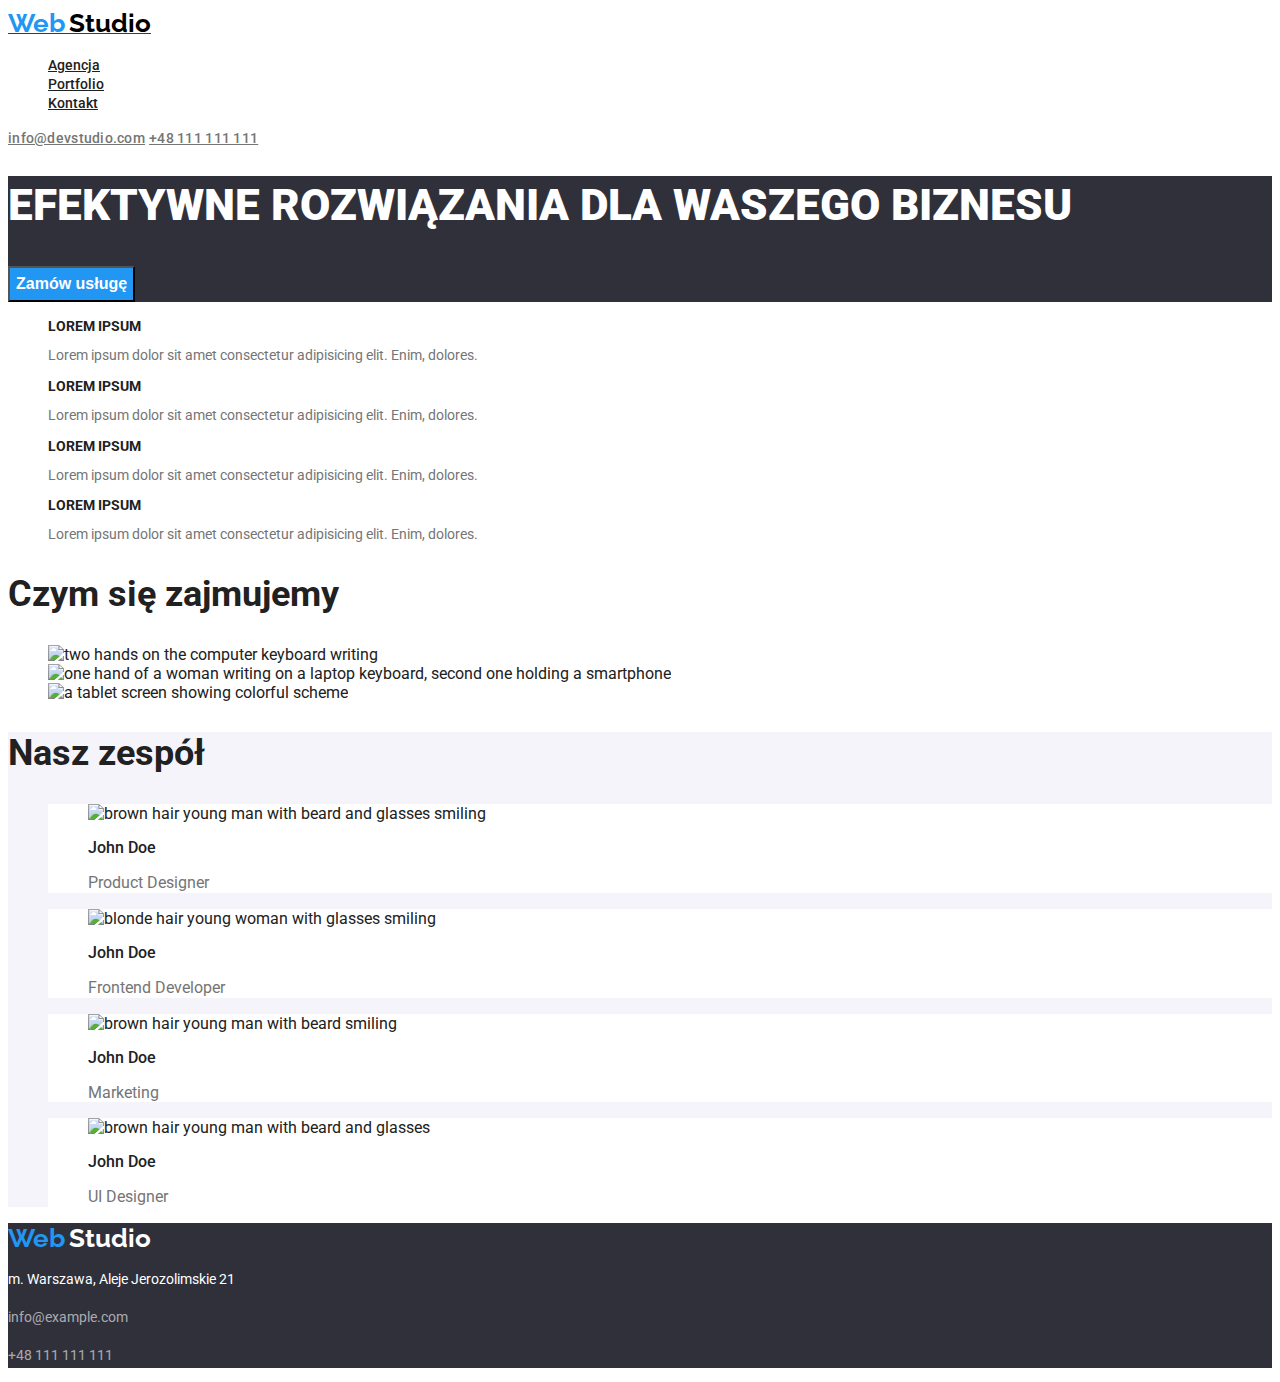
==== index.html @ 8a974d8d "footer elements changed" ====
<!DOCTYPE html>
<html lang="en">
  <head>
    <meta charset="UTF-8" />
    <meta http-equiv="X-UA-Compatible" content="IE=edge" />
    <meta name="viewport" content="width=device-width, initial-scale=1.0" />
    <title>Studio</title>
    <link href="css/styles.css" rel="stylesheet" />
    <link rel="preconnect" href="https://fonts.googleapis.com" />
    <link rel="preconnect" href="https://fonts.gstatic.com" crossorigin />
    <link
      href="https://fonts.googleapis.com/css2?family=Raleway:wght@700&family=Roboto:wght@400;500;700;900&display=swap"
      rel="stylesheet"
    />
  </head>
  <body>
    <header class="menu">
      <div class="menu-logo">
        <a href=""
          ><span class="menu-web">Web</span>
          <span class="menu-studio">Studio</span></a
        >
      </div>
      <nav>
        <ul class="menu-nav">
          <li><a class="menu-nav-link" href="index.html">Agencja</a></li>
          <li><a class="menu-nav-link" href="portfolio.html">Portfolio</a></li>
          <li><a class="menu-nav-link" href="">Kontakt</a></li>
        </ul>
      </nav>
      <a class="menu-nav-mail" href="mailto:info@devstudio.com"
        >info@devstudio.com</a
      >
      <a class="menu-nav-tel" href="tel:&plus;48111111111"
        >&plus;48 111 111 111</a
      >
    </header>
    <main class="studio">
      <section class="studio-slider">
        <h1>EFEKTYWNE ROZWIĄZANIA DLA WASZEGO BIZNESU</h1>
        <button class="studio-slider-button" type="button">Zamów usługę</button>
      </section>
      <div class="studio-things">
        <ul class="studio-things-list">
          <li>
            <h3 class="studio-things-list-item">LOREM IPSUM</h3>
            <p class="studio-things-list-par">
              Lorem ipsum dolor sit amet consectetur adipisicing elit. Enim,
              dolores.
            </p>
          </li>
          <li>
            <h3 class="studio-things-list-item">LOREM IPSUM</h3>
            <p class="studio-things-list-par">
              Lorem ipsum dolor sit amet consectetur adipisicing elit. Enim,
              dolores.
            </p>
          </li>
          <li>
            <h3 class="studio-things-list-item">LOREM IPSUM</h3>
            <p class="studio-things-list-par">
              Lorem ipsum dolor sit amet consectetur adipisicing elit. Enim,
              dolores.
            </p>
          </li>
          <li>
            <h3 class="studio-things-list-item">LOREM IPSUM</h3>
            <p class="studio-things-list-par">
              Lorem ipsum dolor sit amet consectetur adipisicing elit. Enim,
              dolores.
            </p>
          </li>
        </ul>
      </div>
      <section class="studio-what">
        <h2 class="studio-what-heading">Czym się zajmujemy</h2>
        <ul class="studio-what-list">
          <li>
            <img
              class="studio-what-list-img"
              src="images/box1.jpg"
              alt="two hands on the computer keyboard writing"
              width="370"
              height="294"
            />
          </li>
          <li>
            <img
              class="studio-what-list-img"
              src="images/box2.jpg"
              alt="one hand of a woman writing on a laptop keyboard, second one holding a smartphone"
              width="370"
              height="294"
            />
          </li>
          <li>
            <img
              class="studio-what-list-img"
              src="images/box3.jpg"
              alt="a tablet screen showing colorful scheme"
              width="370"
              height="294"
            />
          </li>
        </ul>
      </section>
      <section class="studio-team">
        <h2 class="studio-team-heading">Nasz zespół</h2>
        <ul class="studio-team-list">
          <li>
            <figure class="studio-team-fig">
              <img
                class="studio-team-fig-img"
                src="images/img1.jpg"
                alt="brown hair young man with beard and glasses smiling"
                width="270"
                height="260"
              />
              <figcaption>
                <p class="studio-team-figcaption1">John Doe</p>
                <p class="studio-team-figcaption2">Product Designer</p>
              </figcaption>
            </figure>
          </li>
          <li>
            <figure class="studio-team-fig">
              <img
                class="studio-team-fig-img"
                src="images/img2.jpg"
                alt="blonde hair young woman with glasses smiling"
                width="270"
                height="260"
              />
              <figcaption>
                <p class="studio-team-figcaption1">John Doe</p>
                <p class="studio-team-figcaption2">Frontend Developer</p>
              </figcaption>
            </figure>
          </li>
          <li>
            <figure class="studio-team-fig">
              <img
                class="studio-team-fig-img"
                src="images/img3.jpg"
                alt="brown hair young man with beard smiling"
                width="270"
                height="260"
              />
              <figcaption>
                <p class="studio-team-figcaption1">John Doe</p>
                <p class="studio-team-figcaption2">Marketing</p>
              </figcaption>
            </figure>
          </li>
          <li>
            <figure class="studio-team-fig">
              <img
                class="studio-team-fig-img"
                src="images/img4.jpg"
                alt="brown hair young man with beard and glasses"
                width="270"
                height="260"
              />
              <figcaption>
                <p class="studio-team-figcaption1">John Doe</p>
                <p class="studio-team-figcaption2">UI Designer</p>
              </figcaption>
            </figure>
          </li>
        </ul>
      </section>
    </main>
    <footer class="menu-down">
      <span class="menu-web">Web</span>
      <span class="menu-studio-down">Studio</span>
      <address class="menu-down-address">
        <p class="menu-down-address-par1">
          m. Warszawa, Aleje Jerozolimskie 21
        </p>
        <p>
          <a class="menu-down-address-par2" href="mailto:info@example.com"
            >info@example.com</a
          >
        </p>
        <p>
          <a class="menu-down-address-par3" href="tel:&plus;48111111111"
            >+48 111 111 111</a
          >
        </p>
      </address>
    </footer>
  </body>
</html>
---- css/styles.css ----
/* variables */
:root {
  --realblack-color: #000;
  --black-color: #212121;
  --white-color: #fff;
  --blue-color: #2196f3;
  --darkgrey-color: #2f303a;
  --grey-color: #757575;
  --studioteam-color: #f5f4fa;
}

/* global styles */
body {
  font-family: Roboto, Raleway, sans-serif;
  color: var(--black-color);
}

/* navigation styles */
.menu {
  background-color: var(--white-color);
}

.menu-web {
  color: var(--blue-color);
  font-family: "Raleway";
  font-weight: 700;
  font-size: 26px;
  line-height: 1.19;
}

.menu-studio {
  color: var(--realblack-color);
  font-family: "Raleway";
  font-weight: 700;
  font-size: 26px;
  line-height: 1.19;
}

.menu-studio-down {
  color: var(--white-color);
  font-family: "Raleway";
  font-weight: 700;
  font-size: 26px;
  line-height: 1.19;
}

.menu-nav {
  list-style-type: none;
}

.menu-nav-link {
  color: var(--black-color);
  font-family: "Roboto";
  font-weight: 500;
  font-size: 14px;
  line-height: 1.14;
}

.menu-nav-link:hover,
.menu-nav-link:focus {
  color: var(--blue-color);
}

.menu-nav-mail,
.menu-nav-tel {
  color: var(--grey-color);
  font-weight: 500;
  font-size: 14px;
  line-height: 1.14;
  letter-spacing: 0.02em;
}

.menu-nav-mail:hover,
.menu-nav-tel:hover,
.menu-nav-mail:focus,
.menu-nav-tel:focus {
  color: var(--blue-color);
}

.menu-down {
  background-color: var(--darkgrey-color);
}
.menu-down-address {
  font-style: normal;
  font-size: 14px;
  line-height: 1.71;
}

.menu-down-address-par1 {
  color: var(--white-color);
  font-size: 14px;
  font-style: normal;
  line-height: 1.71;
}

.menu-down-address-par2 {
  color: rgba(255, 255, 255, 0.6);
  text-decoration: none;
  font-size: 14px;
  font-style: normal;
  line-height: 1.71;
}

.menu-down-address-par2:hover,
.menu-down-address-par2:focus {
  color: var(--blue-color);
}

.menu-down-address-par3 {
  color: rgba(255, 255, 255, 0.6);
  text-decoration: none;
  font-size: 14px;
  font-style: normal;
  line-height: 1.71;
}
.menu-down-address-par3:hover,
.menu-down-address-par3:focus {
  color: var(--blue-color);
}

/* studio page styles */
.studio {
  background-color: var(--white-color);
}

.studio-slider {
  background-color: var(--darkgrey-color);
}

.studio-slider > h1 {
  color: var(--white-color);
  font-weight: 900;
  font-size: 44px;
  line-height: 1.36;
}

.studio-slider-button {
  color: var(--white-color);
  background: var(--blue-color);
  font-weight: 700;
  font-size: 16px;
  line-height: 1.87;
  cursor: pointer;
}

.studio-slider-button:hover,
.studio-slider-button:focus {
  color: var(--blue-color);
  background: var(--white-color);
  cursor: pointer;
}

.studio-things-list {
  list-style-type: none;
}

.studio-things-list-item {
  color: var(--black-color);
  font-weight: 700;
  font-size: 14px;
  font-language-override: 100%;
}

.studio-things-list-par {
  color: var(--grey-color);
  font-size: 14px;
  line-height: 1.14;
}

.studio-what-heading {
  color: var(--black-color);
  font-weight: 700;
  font-size: 36px;
  line-height: 1.17;
}

.studio-what-list {
  list-style-type: none;
}
.studio-team {
  background-color: var(--studioteam-color);
}
.studio-team-heading {
  color: var(--black-color);
  font-weight: 700;
  font-size: 36px;
  line-height: 1.17;
}

.studio-team-list {
  list-style-type: none;
}

.studio-team-list > li {
  background-color: var(--white-color);
}

.studio-team-figcaption1 {
  color: var(--black-color);
  font-weight: 500;
  font-size: 16px;
  line-height: 118.75%;
}

.studio-team-figcaption2 {
  color: var(--grey-color);
  font-size: 16px;
  line-height: 1.18;
}

/* portfolio page styles */
.filters-buttons {
  list-style-type: none;
}

.filters-buttons button {
  background: var(--studioteam-color);
  font-weight: 500;
  font-size: 16px;
  line-height: 1.62;
  cursor: pointer;
}

.filters-buttons button:hover,
.filters-buttons button:focus {
  background: var(--blue-color);
  color: var(--white-color);
  cursor: pointer;
}

.projects-list {
  list-style-type: none;
}

.projects-list > li {
  background-color: var(--white-color);
}

.projects-list-figcaption {
  font-weight: 700;
  font-size: 18px;
  line-height: 0.5;
}

.projects-list-figcaption-par {
  color: var(--grey-color);
  font-weight: 400;
  font-size: 16px;
  line-height: 0.53;
}
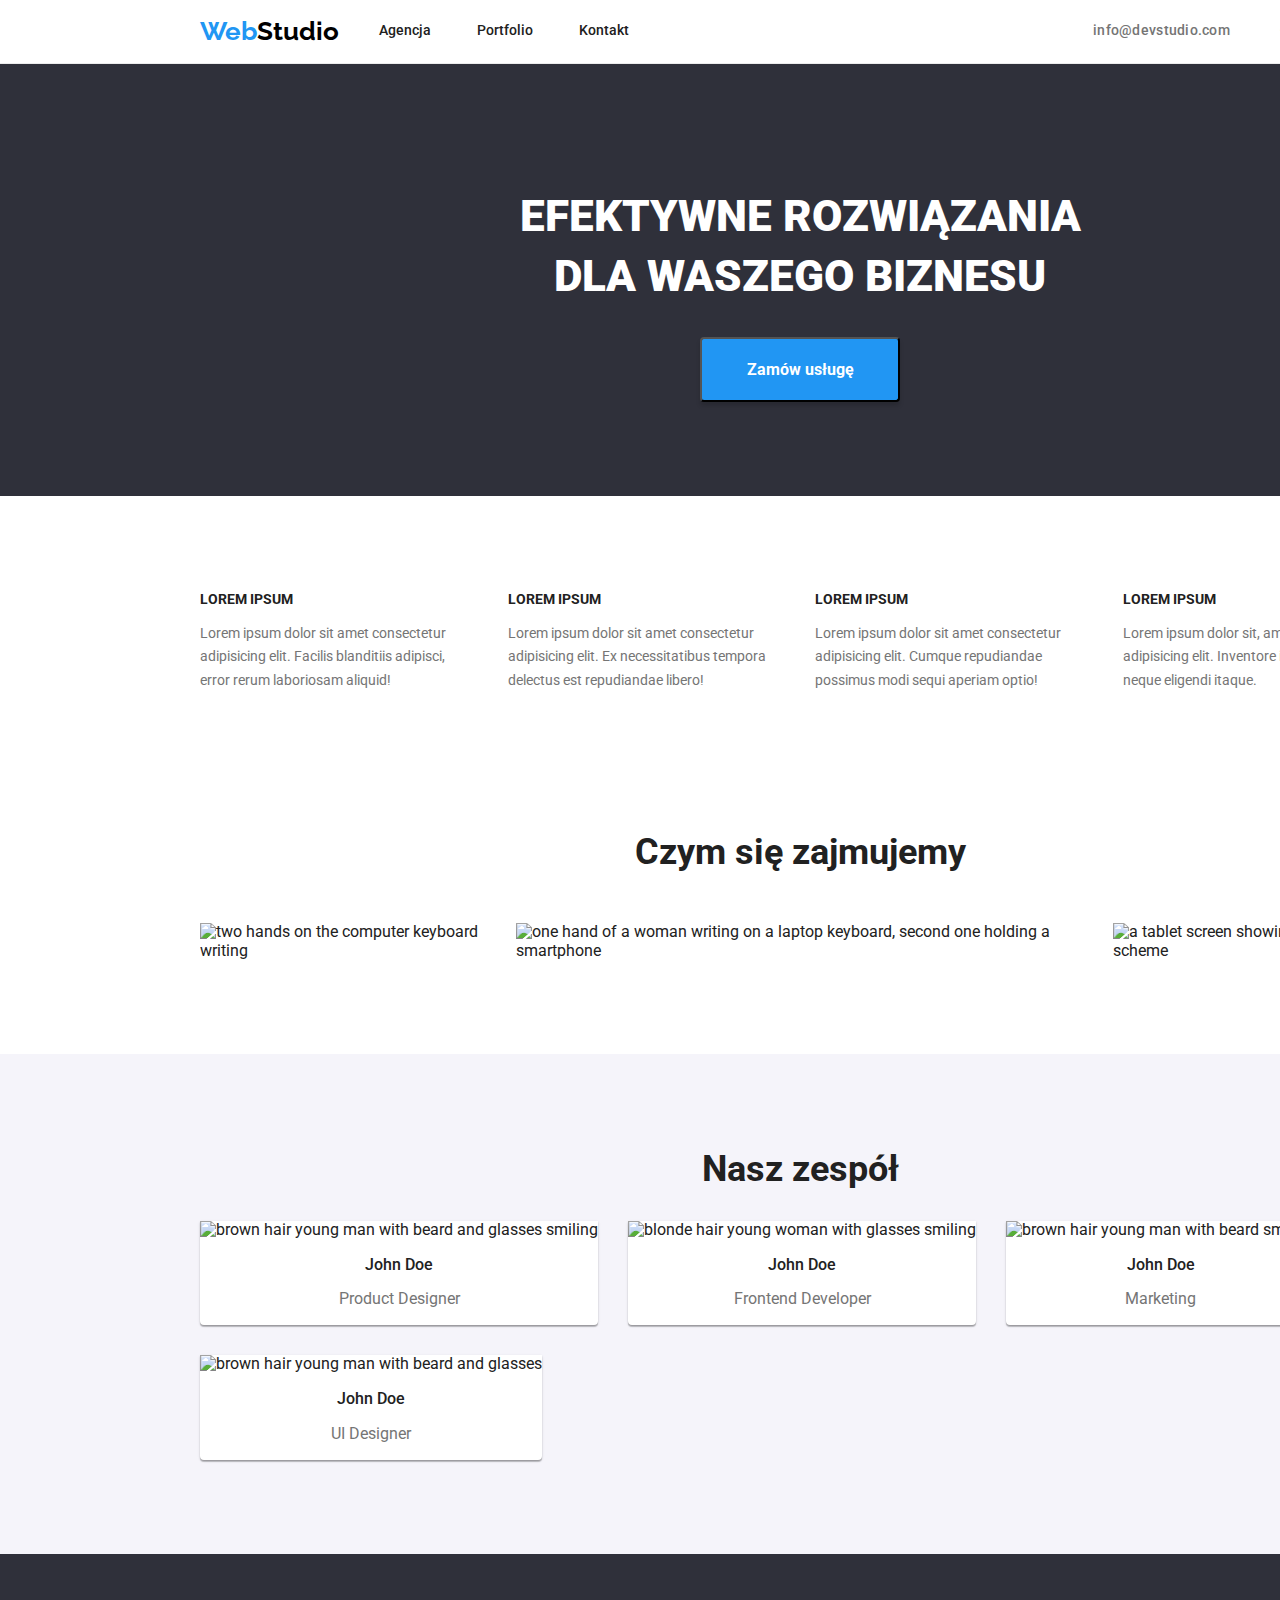
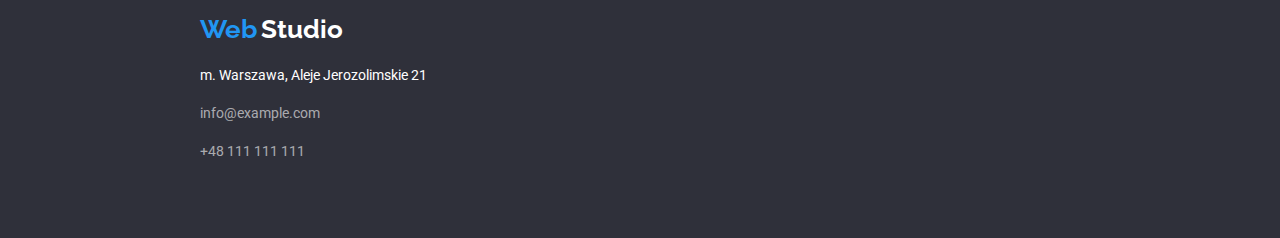
==== commit 740bd882: "flex elements addes" ====
--- a/index.html
+++ b/index.html
@@ -5,6 +5,10 @@
     <meta http-equiv="X-UA-Compatible" content="IE=edge" />
     <meta name="viewport" content="width=device-width, initial-scale=1.0" />
     <title>Studio</title>
+    <link
+      rel="stylesheet"
+      href="https://cdnjs.cloudflare.com/ajax/libs/modern-normalize/1.0.0/modern-normalize.min.css"
+    />
     <link href="css/styles.css" rel="stylesheet" />
     <link rel="preconnect" href="https://fonts.googleapis.com" />
     <link rel="preconnect" href="https://fonts.gstatic.com" crossorigin />
@@ -15,179 +19,199 @@
   </head>
   <body>
     <header class="menu">
-      <div class="menu-logo">
-        <a href=""
-          ><span class="menu-web">Web</span>
-          <span class="menu-studio">Studio</span></a
-        >
+      <div class="container">
+        <ul class="menu-list">
+          <li>
+            <a class="menu-list-link" href=""
+              ><span class="menu-web">Web</span
+              ><span class="menu-studio">Studio</span></a
+            >
+          </li>
+          <li>
+            <nav>
+              <ul class="menu-nav">
+                <li class="menu-nav-list">
+                  <a class="menu-nav-link" href="index.html">Agencja</a>
+                </li>
+                <li class="menu-nav-list">
+                  <a class="menu-nav-link" href="portfolio.html">Portfolio</a>
+                </li>
+                <li class="menu-nav-list">
+                  <a class="menu-nav-link" href="">Kontakt</a>
+                </li>
+              </ul>
+            </nav>
+          </li>
+          <li>
+            <a class="menu-nav-mail" href="mailto:info@devstudio.com"
+              >info@devstudio.com</a
+            >
+          </li>
+          <li>
+            <a class="menu-nav-tel" href="tel:&plus;48111111111"
+              >&plus;48 111 111 111</a
+            >
+          </li>
+        </ul>
       </div>
-      <nav>
-        <ul class="menu-nav">
-          <li><a class="menu-nav-link" href="index.html">Agencja</a></li>
-          <li><a class="menu-nav-link" href="portfolio.html">Portfolio</a></li>
-          <li><a class="menu-nav-link" href="">Kontakt</a></li>
-        </ul>
-      </nav>
-      <a class="menu-nav-mail" href="mailto:info@devstudio.com"
-        >info@devstudio.com</a
-      >
-      <a class="menu-nav-tel" href="tel:&plus;48111111111"
-        >&plus;48 111 111 111</a
-      >
     </header>
     <main class="studio">
-      <section class="studio-slider">
-        <h1>EFEKTYWNE ROZWIĄZANIA DLA WASZEGO BIZNESU</h1>
-        <button class="studio-slider-button" type="button">Zamów usługę</button>
+      <section class="section studio-slider">
+        <div class="container">
+          <div class="studio-slider-inside">
+            <h1>EFEKTYWNE ROZWIĄZANIA<br/>DLA WASZEGO BIZNESU</h1>
+            <button class="studio-slider-button" type="button"><p class="studio-slider-button-text">Zamów usługę</p></button>
+          </div>
+        </div>
       </section>
-      <div class="studio-things">
-        <ul class="studio-things-list">
-          <li>
-            <h3 class="studio-things-list-item">LOREM IPSUM</h3>
-            <p class="studio-things-list-par">
-              Lorem ipsum dolor sit amet consectetur adipisicing elit. Enim,
-              dolores.
-            </p>
-          </li>
-          <li>
-            <h3 class="studio-things-list-item">LOREM IPSUM</h3>
-            <p class="studio-things-list-par">
-              Lorem ipsum dolor sit amet consectetur adipisicing elit. Enim,
-              dolores.
-            </p>
-          </li>
-          <li>
-            <h3 class="studio-things-list-item">LOREM IPSUM</h3>
-            <p class="studio-things-list-par">
-              Lorem ipsum dolor sit amet consectetur adipisicing elit. Enim,
-              dolores.
-            </p>
-          </li>
-          <li>
-            <h3 class="studio-things-list-item">LOREM IPSUM</h3>
-            <p class="studio-things-list-par">
-              Lorem ipsum dolor sit amet consectetur adipisicing elit. Enim,
-              dolores.
-            </p>
-          </li>
-        </ul>
+      <div class="section studio-things">
+          <div class="container">
+          <ul class="studio-things-list">
+            <li>
+              <h3 class="studio-things-list-item">LOREM IPSUM</h3>
+              <p class="studio-things-list-par">
+                Lorem ipsum dolor sit amet consectetur adipisicing elit. Facilis blanditiis adipisci, error rerum laboriosam aliquid!
+              </p>
+            </li>
+            <li>
+              <h3 class="studio-things-list-item">LOREM IPSUM</h3>
+              <p class="studio-things-list-par">
+                Lorem ipsum dolor sit amet consectetur adipisicing elit. Ex necessitatibus tempora delectus est repudiandae libero!
+              </p>
+            </li>
+            <li>
+              <h3 class="studio-things-list-item">LOREM IPSUM</h3>
+              <p class="studio-things-list-par">
+                Lorem ipsum dolor sit amet consectetur adipisicing elit. Cumque repudiandae possimus modi sequi aperiam optio!
+              </p>
+            </li>
+            <li>
+              <h3 class="studio-things-list-item">LOREM IPSUM</h3>
+              <p class="studio-things-list-par">
+                Lorem ipsum dolor sit, amet consectetur adipisicing elit. Inventore impedit illo odio neque eligendi itaque.
+              </p>
+            </li>
+          </ul>
+        </div>
       </div>
-      <section class="studio-what">
-        <h2 class="studio-what-heading">Czym się zajmujemy</h2>
-        <ul class="studio-what-list">
-          <li>
-            <img
-              class="studio-what-list-img"
-              src="images/box1.jpg"
-              alt="two hands on the computer keyboard writing"
-              width="370"
-              height="294"
-            />
-          </li>
-          <li>
-            <img
-              class="studio-what-list-img"
-              src="images/box2.jpg"
-              alt="one hand of a woman writing on a laptop keyboard, second one holding a smartphone"
-              width="370"
-              height="294"
-            />
-          </li>
-          <li>
-            <img
-              class="studio-what-list-img"
-              src="images/box3.jpg"
-              alt="a tablet screen showing colorful scheme"
-              width="370"
-              height="294"
-            />
-          </li>
-        </ul>
+      <section class="section studio-what">
+        <div class="container">
+          <h2 class="studio-what-heading">Czym się zajmujemy</h2>
+          <ul class="studio-what-list">
+            <li>
+              <img
+                class="studio-what-list-img"
+                src="images/box1.jpg"
+                alt="two hands on the computer keyboard writing"
+              />
+            </li>
+            <li>
+              <img
+                class="studio-what-list-img"
+                src="images/box2.jpg"
+                alt="one hand of a woman writing on a laptop keyboard, second one holding a smartphone"
+              />
+            </li>
+            <li>
+              <img
+                class="studio-what-list-img"
+                src="images/box3.jpg"
+                alt="a tablet screen showing colorful scheme"
+              />
+            </li>
+          </ul>
+        </div>
       </section>
-      <section class="studio-team">
-        <h2 class="studio-team-heading">Nasz zespół</h2>
-        <ul class="studio-team-list">
-          <li>
-            <figure class="studio-team-fig">
-              <img
-                class="studio-team-fig-img"
-                src="images/img1.jpg"
-                alt="brown hair young man with beard and glasses smiling"
-                width="270"
-                height="260"
-              />
-              <figcaption>
-                <p class="studio-team-figcaption1">John Doe</p>
-                <p class="studio-team-figcaption2">Product Designer</p>
-              </figcaption>
-            </figure>
-          </li>
-          <li>
-            <figure class="studio-team-fig">
-              <img
-                class="studio-team-fig-img"
-                src="images/img2.jpg"
-                alt="blonde hair young woman with glasses smiling"
-                width="270"
-                height="260"
-              />
-              <figcaption>
-                <p class="studio-team-figcaption1">John Doe</p>
-                <p class="studio-team-figcaption2">Frontend Developer</p>
-              </figcaption>
-            </figure>
-          </li>
-          <li>
-            <figure class="studio-team-fig">
-              <img
-                class="studio-team-fig-img"
-                src="images/img3.jpg"
-                alt="brown hair young man with beard smiling"
-                width="270"
-                height="260"
-              />
-              <figcaption>
-                <p class="studio-team-figcaption1">John Doe</p>
-                <p class="studio-team-figcaption2">Marketing</p>
-              </figcaption>
-            </figure>
-          </li>
-          <li>
-            <figure class="studio-team-fig">
-              <img
-                class="studio-team-fig-img"
-                src="images/img4.jpg"
-                alt="brown hair young man with beard and glasses"
-                width="270"
-                height="260"
-              />
-              <figcaption>
-                <p class="studio-team-figcaption1">John Doe</p>
-                <p class="studio-team-figcaption2">UI Designer</p>
-              </figcaption>
-            </figure>
-          </li>
-        </ul>
+      <section class="section studio-team">
+        <div class="container">
+          <h2 class="studio-team-heading">Nasz zespół</h2>
+          <ul class="studio-team-list">
+            <li>
+              <figure class="studio-team-fig">
+                <img
+                  class="studio-team-fig-img"
+                  src="images/img1.jpg"
+                  alt="brown hair young man with beard and glasses smiling"
+                  width="270"
+                  height="260"
+                />
+                <figcaption>
+                  <p class="studio-team-figcaption1">John Doe</p>
+                  <p class="studio-team-figcaption2">Product Designer</p>
+                </figcaption>
+              </figure>
+            </li>
+            <li>
+              <figure class="studio-team-fig">
+                <img
+                  class="studio-team-fig-img"
+                  src="images/img2.jpg"
+                  alt="blonde hair young woman with glasses smiling"
+                  width="270"
+                  height="260"
+                />
+                <figcaption>
+                  <p class="studio-team-figcaption1">John Doe</p>
+                  <p class="studio-team-figcaption2">Frontend Developer</p>
+                </figcaption>
+              </figure>
+            </li>
+            <li>
+              <figure class="studio-team-fig">
+                <img
+                  class="studio-team-fig-img"
+                  src="images/img3.jpg"
+                  alt="brown hair young man with beard smiling"
+                  width="270"
+                  height="260"
+                />
+                <figcaption>
+                  <p class="studio-team-figcaption1">John Doe</p>
+                  <p class="studio-team-figcaption2">Marketing</p>
+                </figcaption>
+              </figure>
+            </li>
+            <li>
+              <figure class="studio-team-fig">
+                <img
+                  class="studio-team-fig-img"
+                  src="images/img4.jpg"
+                  alt="brown hair young man with beard and glasses"
+                  width="270"
+                  height="260"
+                />
+                <figcaption>
+                  <p class="studio-team-figcaption1">John Doe</p>
+                  <p class="studio-team-figcaption2">UI Designer</p>
+                </figcaption>
+              </figure>
+            </li>
+          </ul>
       </section>
+    </div>
     </main>
     <footer class="menu-down">
-      <span class="menu-web">Web</span>
-      <span class="menu-studio-down">Studio</span>
-      <address class="menu-down-address">
-        <p class="menu-down-address-par1">
-          m. Warszawa, Aleje Jerozolimskie 21
-        </p>
-        <p>
-          <a class="menu-down-address-par2" href="mailto:info@example.com"
-            >info@example.com</a
-          >
-        </p>
-        <p>
-          <a class="menu-down-address-par3" href="tel:&plus;48111111111"
-            >+48 111 111 111</a
-          >
-        </p>
-      </address>
+      <div class="container">
+        <div class="menu-down-logo">
+          <span class="menu-web">Web</span>
+          <span class="menu-studio-down">Studio</span>
+        </div>
+        <address class="menu-down-address">
+          <p class="menu-down-address-par1">
+            m. Warszawa, Aleje Jerozolimskie 21
+          </p>
+          <p>
+            <a class="menu-down-address-par2" href="mailto:info@example.com"
+              >info@example.com</a
+            >
+          </p>
+          <p>
+            <a class="menu-down-address-par3" href="tel:&plus;48111111111"
+              >+48 111 111 111</a
+            >
+          </p>
+        </address>
+      </div>
     </footer>
   </body>
-</html>
+</html>--- a/css/styles.css
+++ b/css/styles.css
@@ -7,17 +7,75 @@
   --darkgrey-color: #2f303a;
   --grey-color: #757575;
   --studioteam-color: #f5f4fa;
+  --border-color: #ececec;
 }
 
 /* global styles */
+*,
+*::after,
+*::before {
+  box-sizing: border-box;
+}
+
 body {
   font-family: Roboto, Raleway, sans-serif;
   color: var(--black-color);
-}
-
+  width: 1600px;
+}
+
+a {
+  text-decoration: none;
+}
+
+li {
+  list-style: none;
+}
+
+h1 {
+  color: var(--white-color);
+  font-weight: 900;
+  font-size: 44px;
+  line-height: 1.36;
+  text-align: center;
+}
+
+h2 {
+  color: var(--black-color);
+  font-weight: 700;
+  font-size: 36px;
+  line-height: 1.17;
+  text-align: center;
+}
+
+h3 {
+  color: var(--black-color);
+  font-weight: 700;
+  font-size: 14px;
+}
+
+.section {
+  padding: 94px 0;
+}
+
+/* container style */
+.container {
+  width: 1200px;
+  margin: 0 auto;
+}
 /* navigation styles */
 .menu {
   background-color: var(--white-color);
+  border-bottom: 1px solid var(--border-color);
+}
+
+.menu-list {
+  display: flex;
+  align-items: center;
+  padding-left: 0;
+}
+
+.menu-list-link {
+  display: block;
 }
 
 .menu-web {
@@ -45,10 +103,16 @@
 }
 
 .menu-nav {
-  list-style-type: none;
+  display: flex;
+  margin-right: 93px;
+}
+
+.menu-nav > .menu-nav-list:not(:last-child) {
+  margin-right: 46px;
 }
 
 .menu-nav-link {
+  display: block;
   color: var(--black-color);
   font-family: "Roboto";
   font-weight: 500;
@@ -68,6 +132,16 @@
   font-size: 14px;
   line-height: 1.14;
   letter-spacing: 0.02em;
+  text-decoration: none;
+  display: block;
+}
+
+.menu-nav-mail {
+  margin-left: 371px;
+}
+
+.menu-nav-tel {
+  margin-left: 50px;
 }
 
 .menu-nav-mail:hover,
@@ -80,10 +154,17 @@
 .menu-down {
   background-color: var(--darkgrey-color);
 }
+
+.menu-down-logo {
+  margin-bottom: 20px;
+  padding-top: 60px;
+}
+
 .menu-down-address {
   font-style: normal;
   font-size: 14px;
   line-height: 1.71;
+  padding-bottom: 60px;
 }
 
 .menu-down-address-par1 {
@@ -113,6 +194,7 @@
   font-style: normal;
   line-height: 1.71;
 }
+
 .menu-down-address-par3:hover,
 .menu-down-address-par3:focus {
   color: var(--blue-color);
@@ -127,20 +209,30 @@
   background-color: var(--darkgrey-color);
 }
 
-.studio-slider > h1 {
-  color: var(--white-color);
-  font-weight: 900;
-  font-size: 44px;
-  line-height: 1.36;
-}
-
+.studio-slider-inside {
+  display: flex;
+  flex-direction: column;
+  align-items: center;
+}
 .studio-slider-button {
-  color: var(--white-color);
   background: var(--blue-color);
+  cursor: pointer;
+  box-shadow: 0px 4px 4px rgba(0, 0, 0, 0.15);
+  border-radius: 4px;
+  width: 200px;
+  padding: 0;
+}
+
+.studio-slider-button-text {
+  font-style: normal;
   font-weight: 700;
   font-size: 16px;
   line-height: 1.87;
-  cursor: pointer;
+  color: var(--white-color);
+  display: flex;
+  align-items: center;
+  justify-content: center;
+  text-align: center;
 }
 
 .studio-slider-button:hover,
@@ -150,49 +242,80 @@
   cursor: pointer;
 }
 
+.studio-things {
+  padding-top: 81px;
+}
+
 .studio-things-list {
-  list-style-type: none;
-}
-
-.studio-things-list-item {
-  color: var(--black-color);
-  font-weight: 700;
-  font-size: 14px;
-  font-language-override: 100%;
+  display: flex;
+  flex-wrap: wrap;
+  row-gap: 30px;
+  justify-content: space-between;
+  padding: 0;
+  margin: 0;
+}
+
+.studio-things-list li {
+  flex-basis: calc((100% - 90px) / 4);
 }
 
 .studio-things-list-par {
   color: var(--grey-color);
   font-size: 14px;
-  line-height: 1.14;
+  line-height: 171%;
+}
+
+.studio-what {
+  padding-top: 0;
 }
 
 .studio-what-heading {
+  margin-bottom: 50px;
+}
+
+.studio-what-list {
+  display: flex;
+  justify-content: space-between;
+  padding-left: 0;
+  margin: 0;
+}
+
+.studio-what-list-img {
+  width: 370px;
+  height: 294px;
+}
+
+.studio-team {
+  background-color: var(--studioteam-color);
+  padding-top: 0;
+}
+.studio-team-heading {
   color: var(--black-color);
   font-weight: 700;
   font-size: 36px;
   line-height: 1.17;
-}
-
-.studio-what-list {
-  list-style-type: none;
-}
-.studio-team {
+  padding-top: 94px;
+  margin: 0 0 31px 0;
+}
+
+.studio-team-list {
   background-color: var(--studioteam-color);
-}
-.studio-team-heading {
-  color: var(--black-color);
-  font-weight: 700;
-  font-size: 36px;
-  line-height: 1.17;
-}
-
-.studio-team-list {
-  list-style-type: none;
+  margin: 0;
+  padding-left: 0;
+  display: flex;
+  flex-wrap: wrap;
+  gap: 30px;
+}
+
+.studio-team-fig {
+  margin: 0;
 }
 
 .studio-team-list > li {
   background-color: var(--white-color);
+  box-shadow: 0px 1px 3px rgba(0, 0, 0, 0.12), 0px 1px 1px rgba(0, 0, 0, 0.14),
+    0px 2px 1px rgba(0, 0, 0, 0.2);
+  border-radius: 0px 0px 4px 4px;
 }
 
 .studio-team-figcaption1 {
@@ -200,17 +323,27 @@
   font-weight: 500;
   font-size: 16px;
   line-height: 118.75%;
+  text-align: center;
 }
 
 .studio-team-figcaption2 {
   color: var(--grey-color);
   font-size: 16px;
   line-height: 1.18;
+  text-align: center;
 }
 
 /* portfolio page styles */
+
+.filters {
+  padding-bottom: 0;
+}
+
 .filters-buttons {
-  list-style-type: none;
+  display: flex;
+  flex-wrap: wrap;
+  gap: 8px;
+  justify-content: center;
 }
 
 .filters-buttons button {
@@ -219,6 +352,9 @@
   font-size: 16px;
   line-height: 1.62;
   cursor: pointer;
+  border-radius: 4px;
+  border: 0;
+  padding: 6px 22px;
 }
 
 .filters-buttons button:hover,
@@ -226,12 +362,28 @@
   background: var(--blue-color);
   color: var(--white-color);
   cursor: pointer;
+  box-shadow: 0px 3px 1px rgba(0, 0, 0, 0.1), 0px 1px 2px rgba(0, 0, 0, 0.08),
+    0px 2px 2px rgba(0, 0, 0, 0.12);
+}
+
+.projects {
+  padding-top: 34px;
 }
 
 .projects-list {
-  list-style-type: none;
-}
-
+  margin: 0;
+  padding: 0;
+  display: flex;
+  flex-wrap: wrap;
+  gap: 30px;
+}
+
+.projects-list-images {
+  display: flex;
+  flex-direction: column;
+  padding: 0;
+  margin: 0;
+}
 .projects-list > li {
   background-color: var(--white-color);
 }
@@ -240,6 +392,10 @@
   font-weight: 700;
   font-size: 18px;
   line-height: 0.5;
+  border-bottom: 1px solid #eee;
+  border-right: 1px solid #eee;
+  border-left: 1px solid #eee;
+  padding: 20px 0 4px 20px;
 }
 
 .projects-list-figcaption-par {
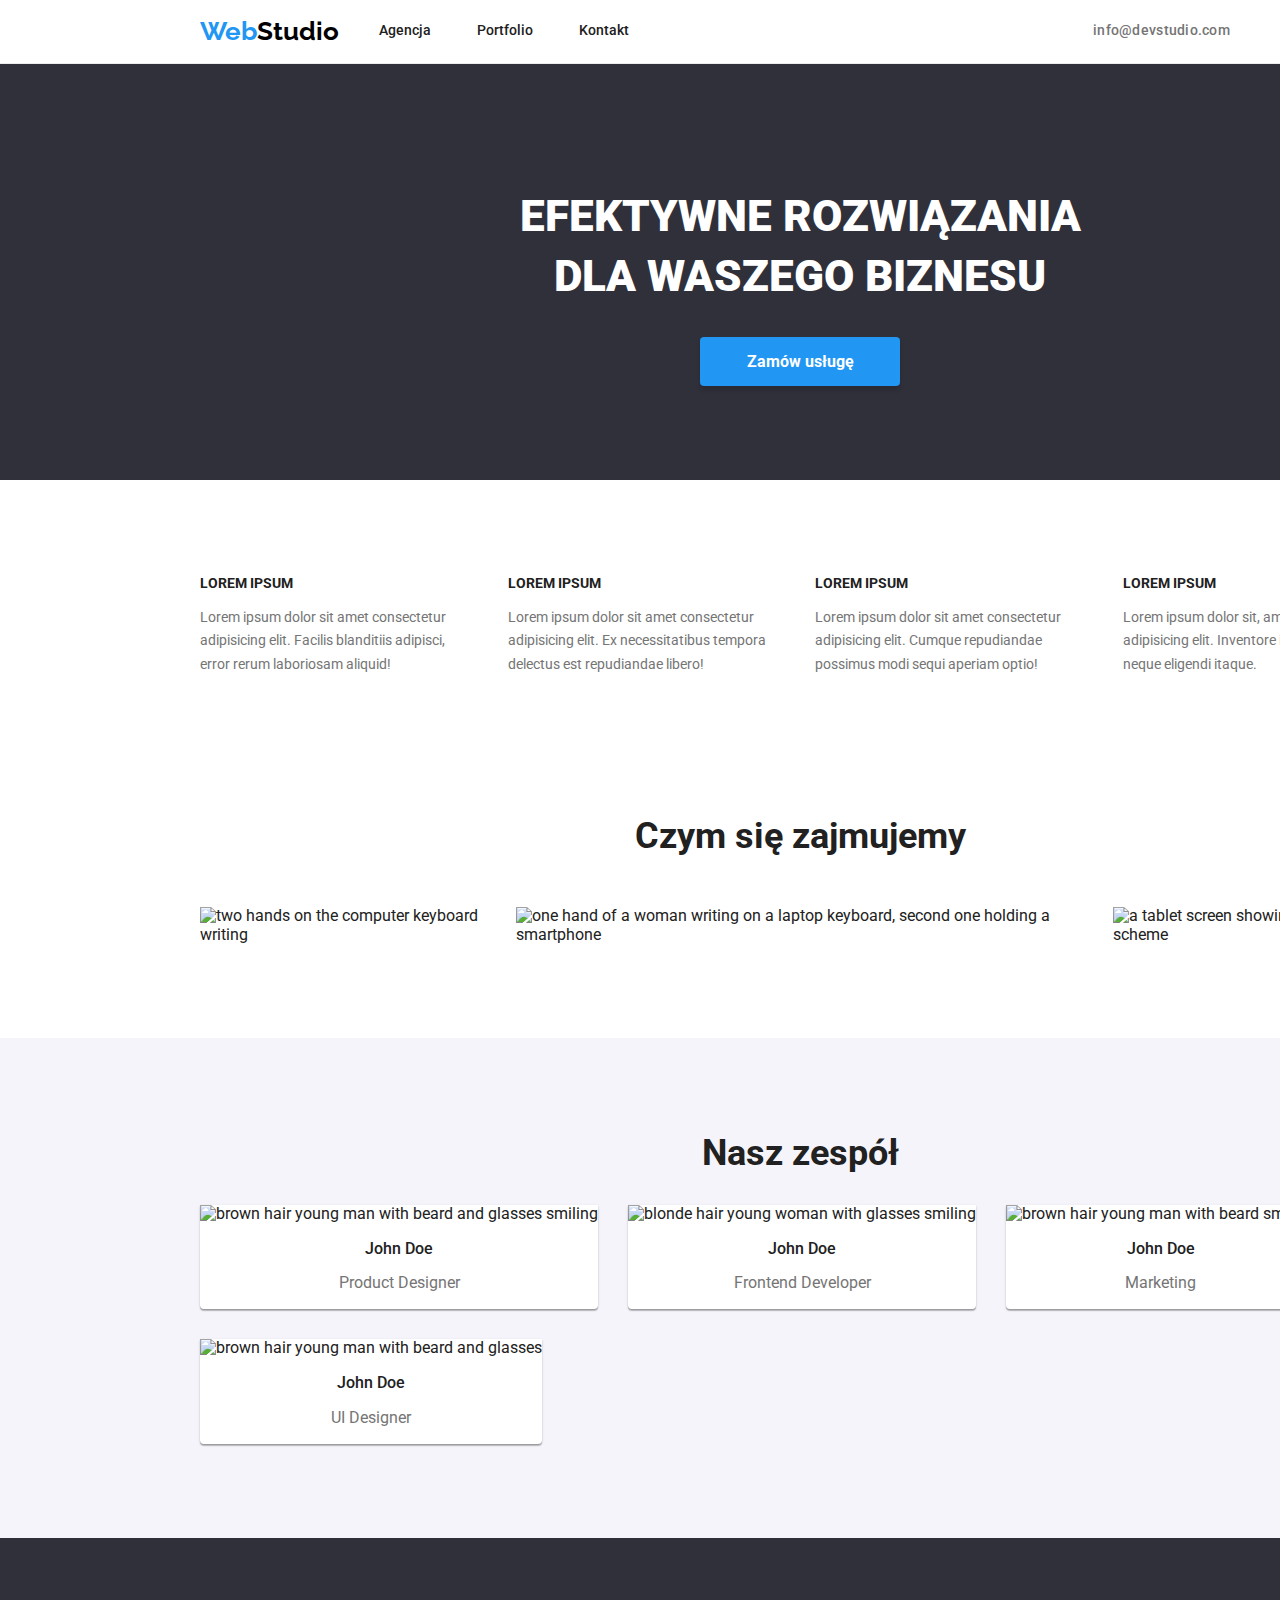
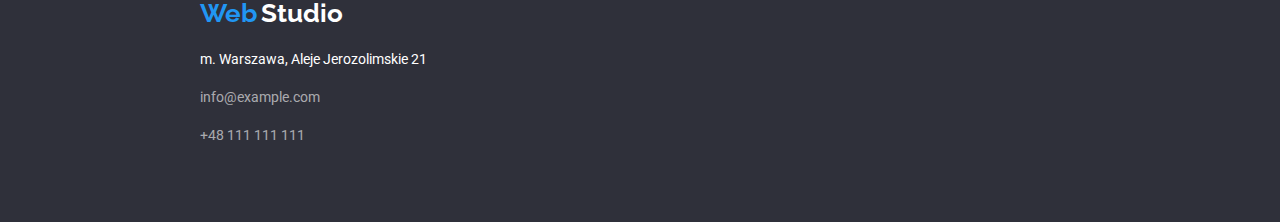
==== commit a87c4073: "Validation errors checked" ====
--- a/index.html
+++ b/index.html
@@ -59,36 +59,42 @@
       <section class="section studio-slider">
         <div class="container">
           <div class="studio-slider-inside">
-            <h1>EFEKTYWNE ROZWIĄZANIA<br/>DLA WASZEGO BIZNESU</h1>
-            <button class="studio-slider-button" type="button"><p class="studio-slider-button-text">Zamów usługę</p></button>
+            <h1>EFEKTYWNE ROZWIĄZANIA<br />DLA WASZEGO BIZNESU</h1>
+            <button class="studio-slider-button" type="button">
+              Zamów usługę
+            </button>
           </div>
         </div>
       </section>
       <div class="section studio-things">
-          <div class="container">
+        <div class="container">
           <ul class="studio-things-list">
             <li>
               <h3 class="studio-things-list-item">LOREM IPSUM</h3>
               <p class="studio-things-list-par">
-                Lorem ipsum dolor sit amet consectetur adipisicing elit. Facilis blanditiis adipisci, error rerum laboriosam aliquid!
-              </p>
-            </li>
-            <li>
-              <h3 class="studio-things-list-item">LOREM IPSUM</h3>
-              <p class="studio-things-list-par">
-                Lorem ipsum dolor sit amet consectetur adipisicing elit. Ex necessitatibus tempora delectus est repudiandae libero!
-              </p>
-            </li>
-            <li>
-              <h3 class="studio-things-list-item">LOREM IPSUM</h3>
-              <p class="studio-things-list-par">
-                Lorem ipsum dolor sit amet consectetur adipisicing elit. Cumque repudiandae possimus modi sequi aperiam optio!
-              </p>
-            </li>
-            <li>
-              <h3 class="studio-things-list-item">LOREM IPSUM</h3>
-              <p class="studio-things-list-par">
-                Lorem ipsum dolor sit, amet consectetur adipisicing elit. Inventore impedit illo odio neque eligendi itaque.
+                Lorem ipsum dolor sit amet consectetur adipisicing elit. Facilis
+                blanditiis adipisci, error rerum laboriosam aliquid!
+              </p>
+            </li>
+            <li>
+              <h3 class="studio-things-list-item">LOREM IPSUM</h3>
+              <p class="studio-things-list-par">
+                Lorem ipsum dolor sit amet consectetur adipisicing elit. Ex
+                necessitatibus tempora delectus est repudiandae libero!
+              </p>
+            </li>
+            <li>
+              <h3 class="studio-things-list-item">LOREM IPSUM</h3>
+              <p class="studio-things-list-par">
+                Lorem ipsum dolor sit amet consectetur adipisicing elit. Cumque
+                repudiandae possimus modi sequi aperiam optio!
+              </p>
+            </li>
+            <li>
+              <h3 class="studio-things-list-item">LOREM IPSUM</h3>
+              <p class="studio-things-list-par">
+                Lorem ipsum dolor sit, amet consectetur adipisicing elit.
+                Inventore impedit illo odio neque eligendi itaque.
               </p>
             </li>
           </ul>
@@ -187,8 +193,8 @@
               </figure>
             </li>
           </ul>
+        </div>
       </section>
-    </div>
     </main>
     <footer class="menu-down">
       <div class="container">
@@ -214,4 +220,4 @@
       </div>
     </footer>
   </body>
-</html>+</html>
--- a/css/styles.css
+++ b/css/styles.css
@@ -220,10 +220,7 @@
   box-shadow: 0px 4px 4px rgba(0, 0, 0, 0.15);
   border-radius: 4px;
   width: 200px;
-  padding: 0;
-}
-
-.studio-slider-button-text {
+  padding: 10px 42px;
   font-style: normal;
   font-weight: 700;
   font-size: 16px;
@@ -233,6 +230,7 @@
   align-items: center;
   justify-content: center;
   text-align: center;
+  border: 0px;
 }
 
 .studio-slider-button:hover,
